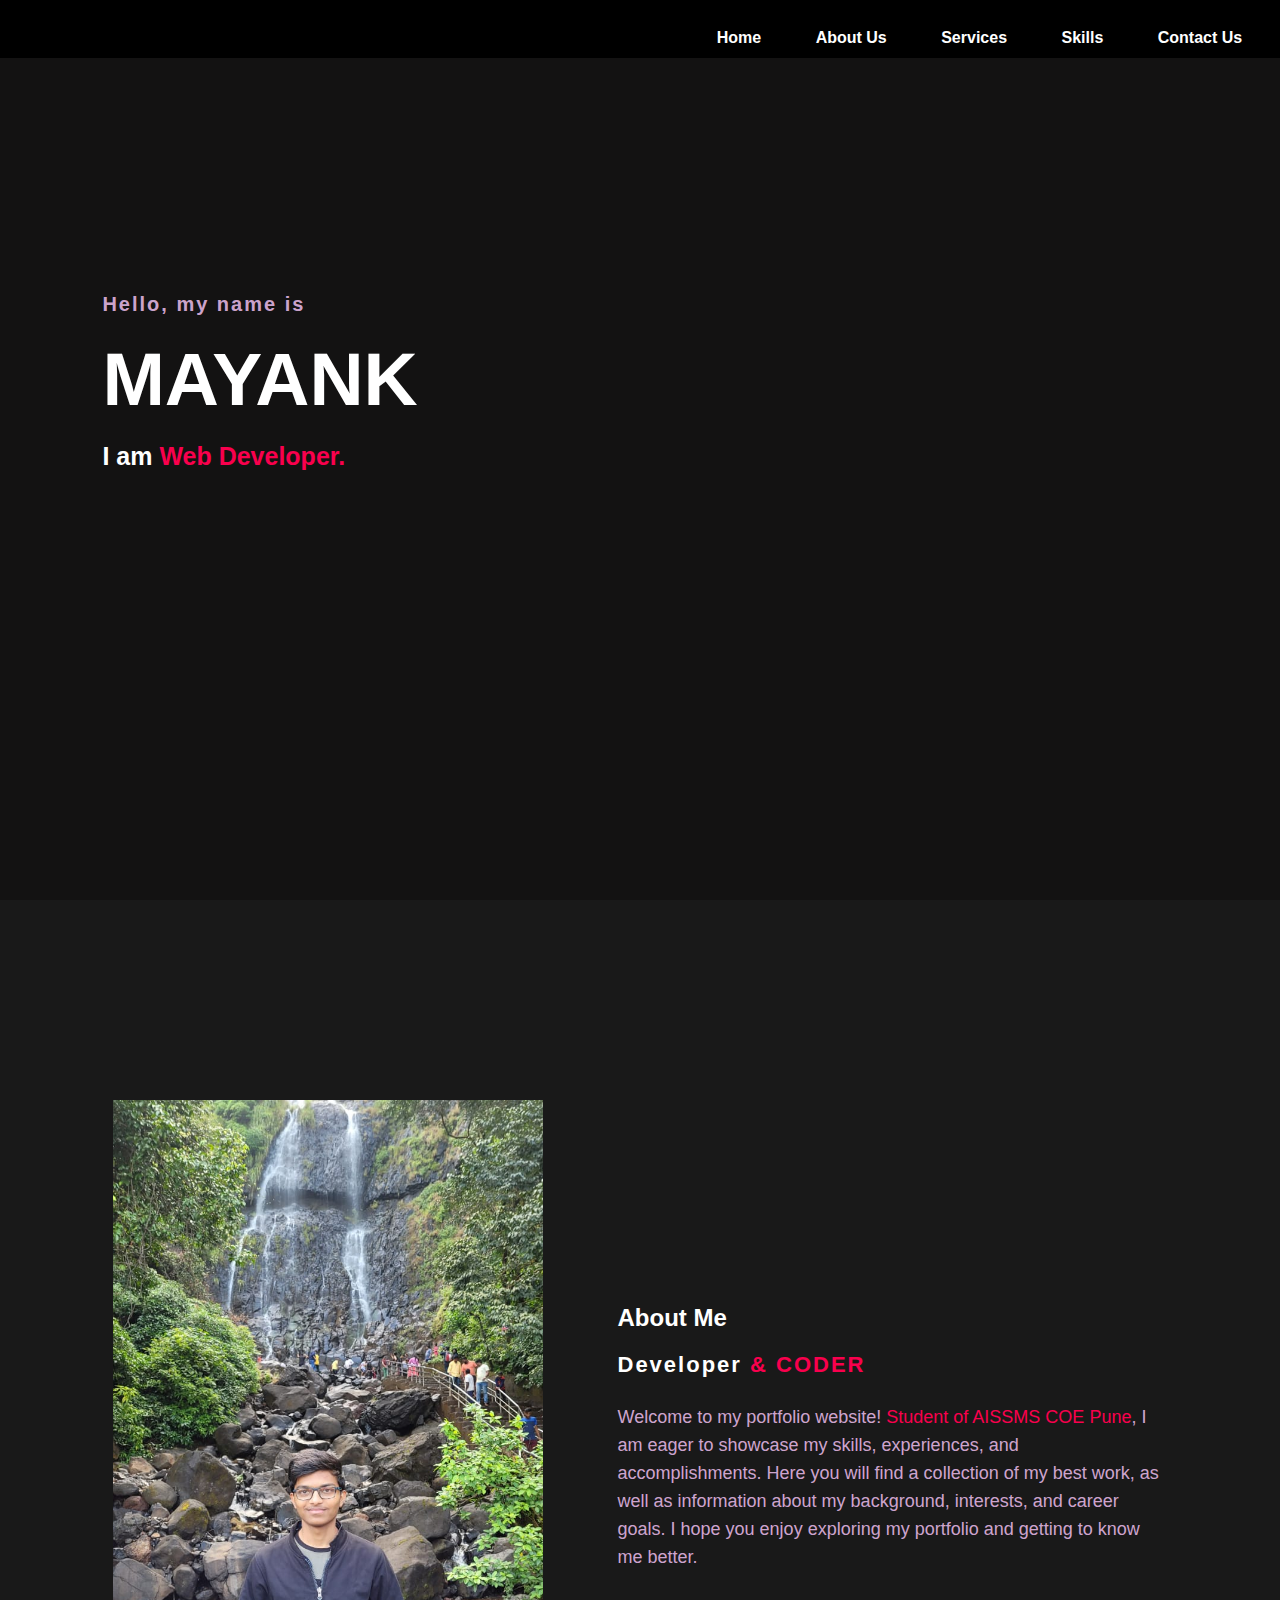
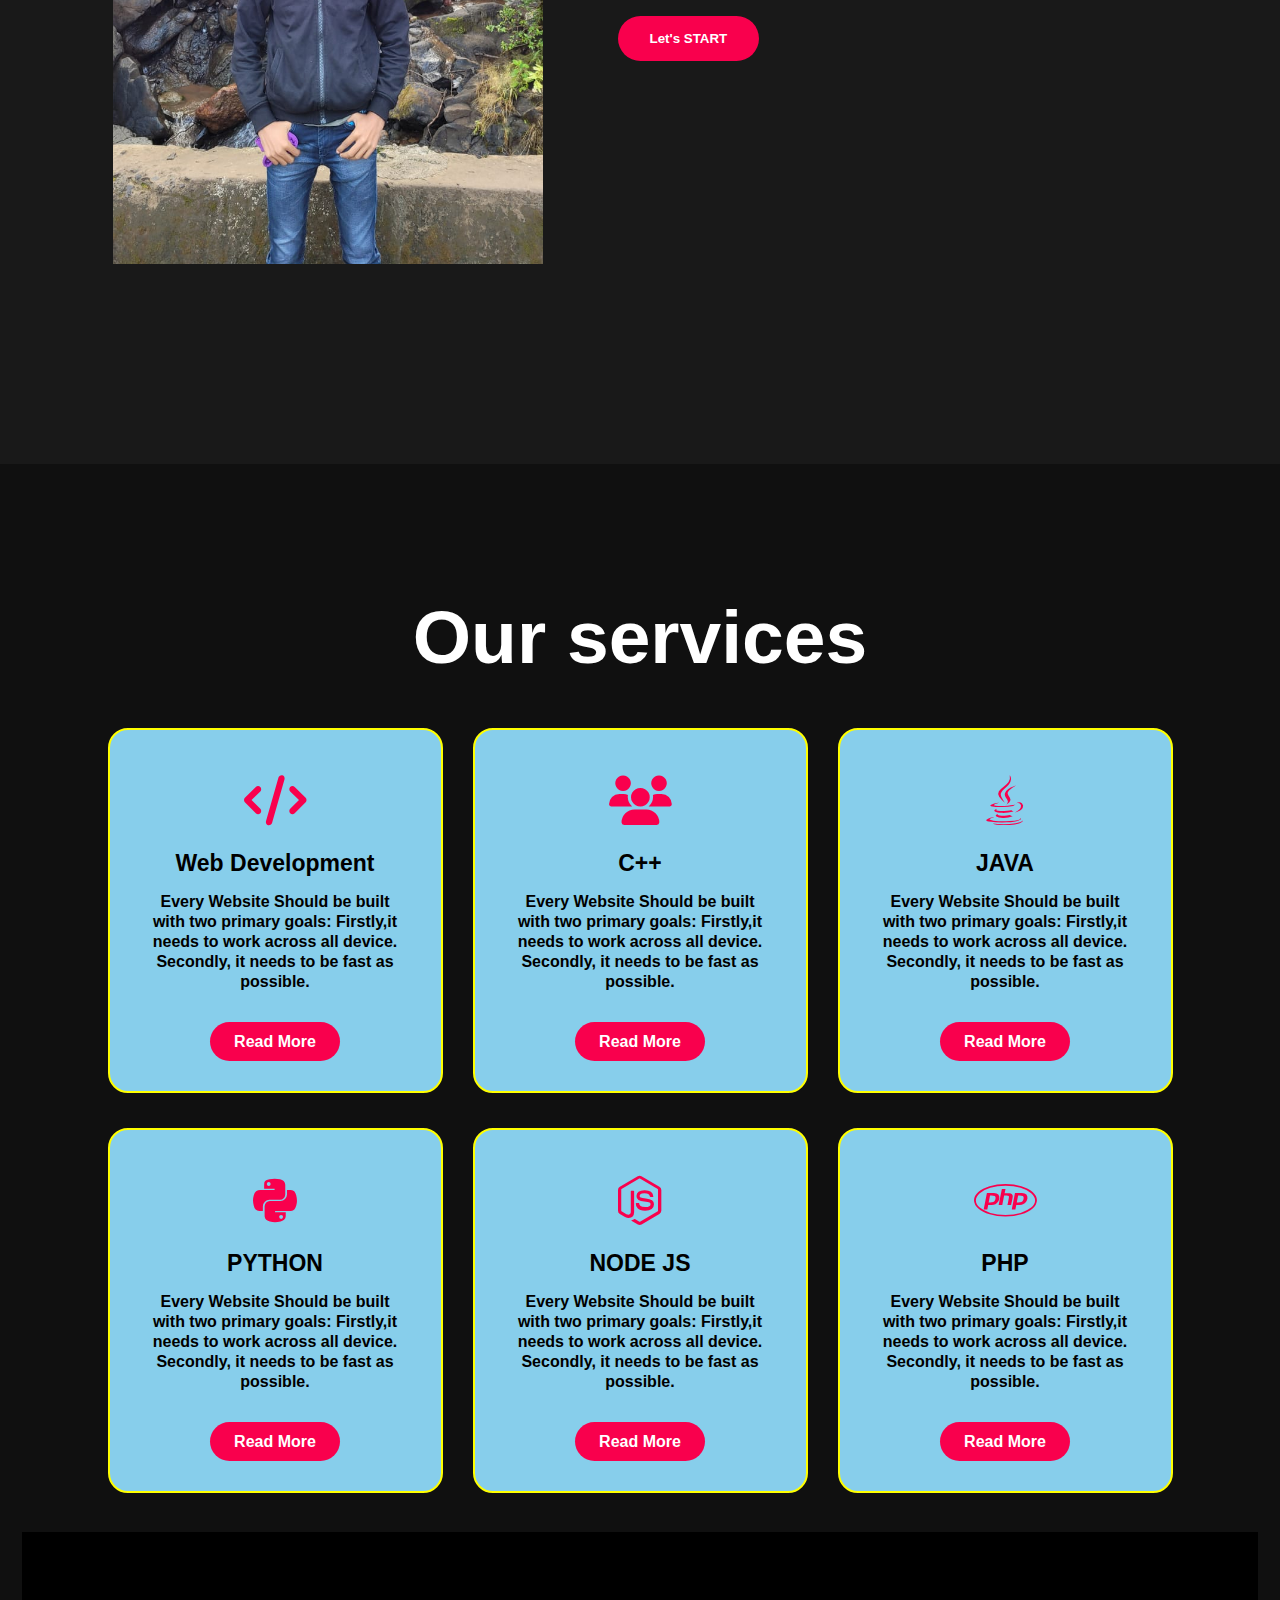
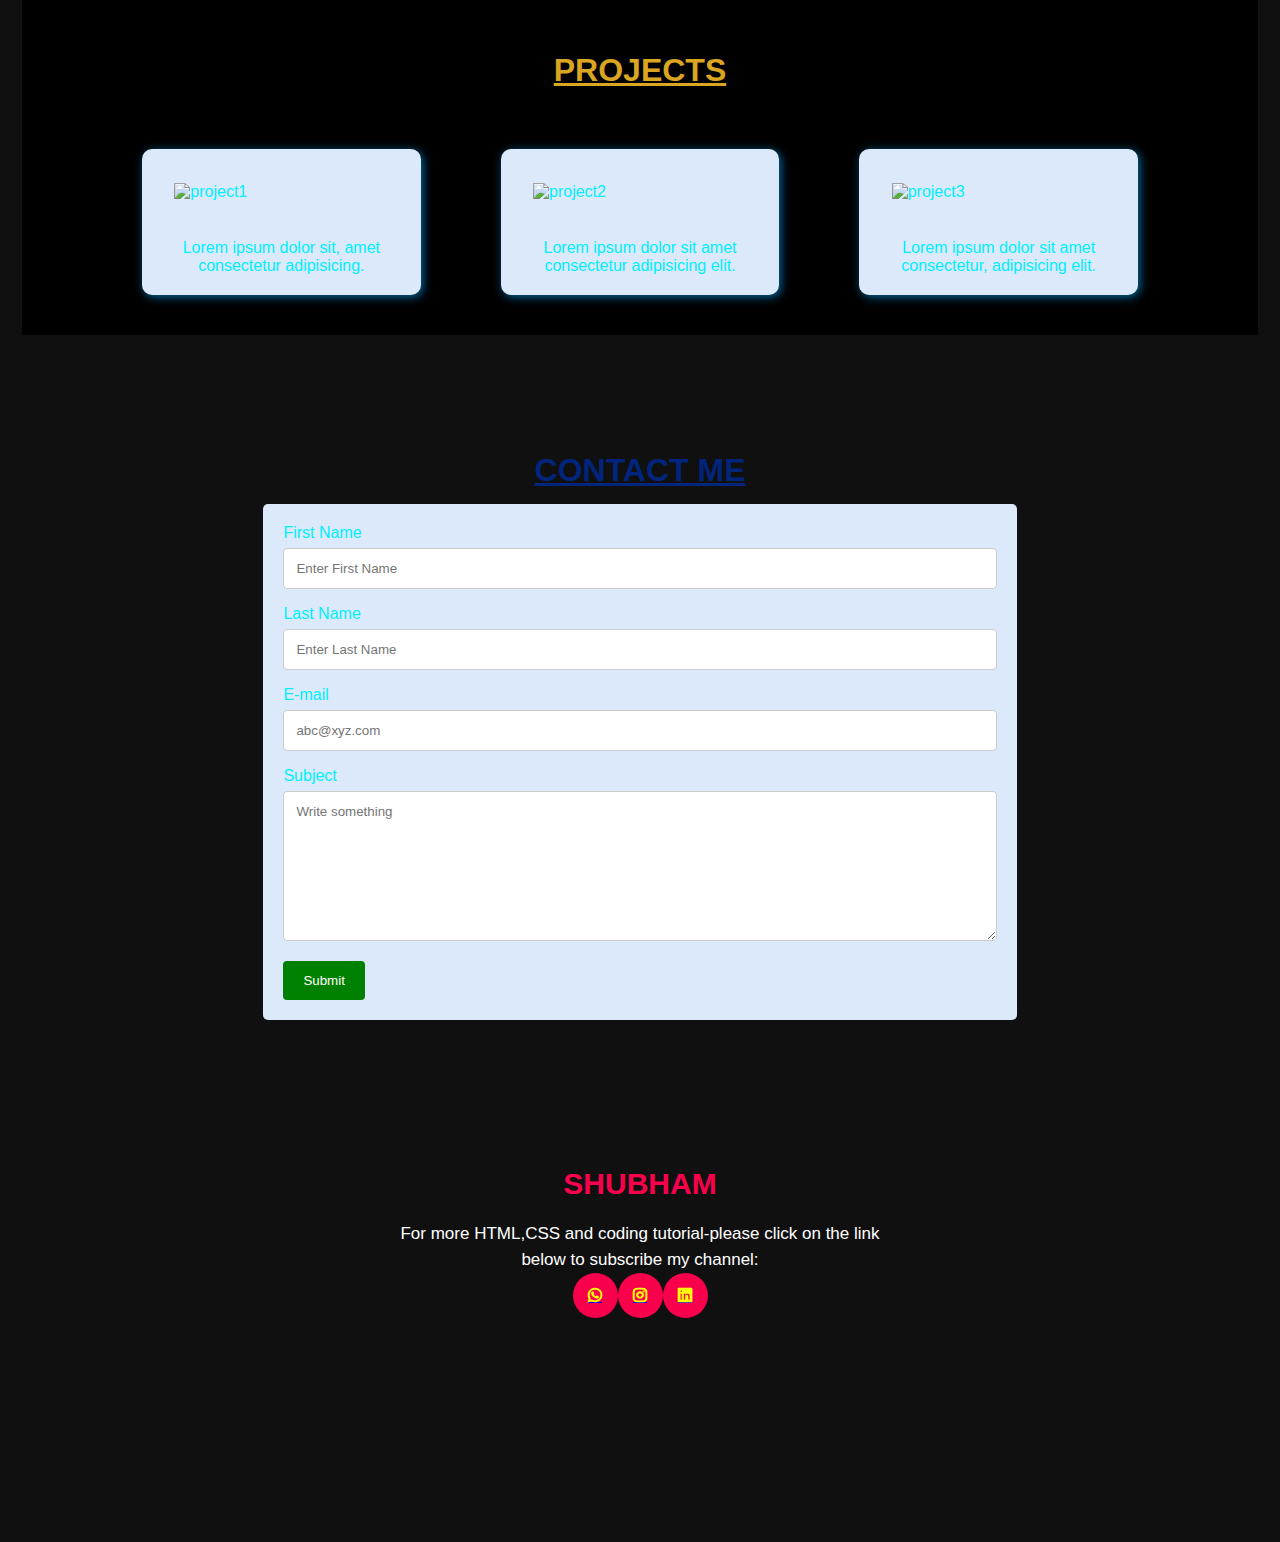
==== Portfolio-Website/index.html @ a7ff5dfb "Add files via upload" ====
<!DOCTYPE html>
<html lang="en">
<head>
    <meta charset="UTF-8">
    <meta http-equiv="X-UA-Compatible" content="IE=edge">
    <meta name="viewport" content="width=device-width, initial-scale=1.0">
    <title>Portfolio website</title>
  
    <link rel="stylesheet" href="style.css">
    <link rel="stylesheet" href="https://cdnjs.cloudflare.com/ajax/libs/font-awesome/6.4.0/css/all.min.css">
</head>
<body>
   <div class="hero">
    <nav>
        <h2 class="logo">Portfo<span>lio</span></h2>
        <ul>
        <li><a href="#">Home</a></li>
        <li><a href="#">About us</a></li>
        <li><a href="#"> Services</a></li> 
        <li><a href="#"> Skills</a></li>
        <li><a href="#">Contact us</a></li>
        </ul>
       
    </nav>

    <div class="content">
        <h4>Hello, my name is</h4>
        <h1>  MAYANK <span> </span></h1>
        <h3>I am <span class="multiple-text">Web Developer.</span></h3>
    
        <a href="" style="font-size: larger; " class="btn" target="_blank">Download CV</a>
        <br>
        <br>
        <br>

    </div>
   </div>


   <Section class="about">
    <div class="about">
        <div class="main">
            <img src="./my photo.jpg">
            <div class="about-text">
                <h2>About me</h2>
                <h5>Developer <span> & CODER</span></h5>
                <p>Welcome to my portfolio website! <span>Student of AISSMS COE Pune</span>, I am eager to showcase my skills, experiences, and accomplishments. Here you will find a collection of my best work, as well as information about my background, interests, and career goals. I hope you enjoy exploring my portfolio and getting to know me better.</p>
               <button>Let's START</button>
            </div>
        </div>
    </div>

   </Section>


<div class="service">
    <div class="title">
        <h2>Our services <span></h2>
    </div>

    
         <div class="box">
        <div class="card">
            <i class="fa-solid fa-code"></i>
            <h3 style="color: black;
             font-size: 23px;
            margin-bottom: 15px;"
            >Web Development</h3>
            <div class="pra">
                <p>Every Website Should be built with two primary goals: Firstly,it needs to work across all device. Secondly, it needs to be fast as possible.</p>
                <p style="text-align: center;"><br><br>
                    <a class="button"href="#" target=""> Read More</a>
                </p>
            </div>
        </div>
        <div class="card">
            <i class="fa-solid fa-users"></i>
            <h3 style="color: black;
             font-size: 23px;
            margin-bottom: 15px;">C++</h3>
            <div class="pra">
                <p>Every Website Should be built with two primary goals: Firstly,it needs to work across all device. Secondly, it needs to be fast as possible.</p>
                <p style="text-align: center;"><br><br>
                    <a class="button"href="#" target="">Read More</a>
                </p>
            </div>
        </div>
        <div class="card">
            <i class="fa-brands fa-java"></i>
            <h3 style="color: black;
             font-size: 23px;
            margin-bottom: 15px;">JAVA</h3>
            <div class="pra">
                <p>Every Website Should be built with two primary goals: Firstly,it needs to work across all device. Secondly, it needs to be fast as possible.</p>
                <p style="text-align: center;"><br><br>
                    <a class="button"href="doc22.html" target="_blank">Read More</a>
                </p>
            </div>
        </div>
    </div>
     <div class="box1">
        <div class="card">
            <i class="fa-brands fa-python"></i>
            <h3 style="color: black;
             font-size: 23px;
            margin-bottom: 15px;">PYTHON</h3>
            <div class="pra">
                <p>Every Website Should be built with two primary goals: Firstly,it needs to work across all device. Secondly, it needs to be fast as possible.</p>
                <p style="text-align: center;"><br><br>
                    <a class="button"href="#" target="_blank">Read More</a>
                </p>
            </div>
        </div>
        <div class="card">
            <i class="fa-brands fa-node-js"></i>
            <h3 style="color: black;
             font-size: 23px;
            margin-bottom: 15px;">NODE JS</h3>
            <div class="pra">
                <p>Every Website Should be built with two primary goals: Firstly,it needs to work across all device. Secondly, it needs to be fast as possible.</p>
                <p style="text-align: center;"><br><br>
                    <a class="button"href="#" target="_blank">Read More</a>
                </p>
            </div>
        </div>
        <div class="card">
            <i class="fa-brands fa-php"></i>
            <h3 style="color: black;
            font-size: 23px;
            margin-bottom: 15px;">PHP</h3>
            <div class="pra">
                <p>Every Website Should be built with two primary goals: Firstly,it needs to work across all device. Secondly, it needs to be fast as possible.</p>
                <p style="text-align: center;"><br><br>
                    <a class="button"href="#" target="_blank">Read More</a>
                </p>
            </div>
        </div>


      
</div> 


<section class="projects" id="projects">
    <div class="max-width">
        <h1 class="projects-main">PROJECTS</h1>
        <div class="project">
            <div class="project-container">
                <img class="project-image" src="photo-1457305237443-44c3d5a30b89.avif" alt="project1">
                 <a class="project1" href="#" ><b><div class="btn">Project 1</div></b></a> 
                </br>
                <p></br> Lorem ipsum dolor sit, amet consectetur adipisicing.</p>
            </div>
            <div class="project-container">
                <img class="project-image" src="photo-1517694712202-14dd9538aa97.avif" alt="project2">
                 <a class="project1" href="#"><b><div class="btn">Project 2</div></b></a> 
                </br>
                <p></br>Lorem ipsum dolor sit amet consectetur adipisicing elit.</p>
            </div>
            <div class="project-container">
                <img class="project-image" src="photo-1571171637578-41bc2dd41cd2.avif" alt="project3">
                <a class="project1" href="" ><b><div class="btn">Project 3</div></b></a>
                </br>
                <p></br>Lorem ipsum dolor sit amet consectetur, adipisicing elit.</p>
            </div>
        </div>
    </div>
</section>
<section class="contactme" id="contactme">
    <div class="max-width">
        <h1 class="contactme-main">CONTACT ME</h1>
        <div class="container">
            <form>
                <label for="fname">First Name</label>
                <input type="text" id="fname" name="firstname" placeholder="Enter First Name">
                <label for="lname">Last Name</label>
                <input type="text" id="lname" name="lastname" placeholder="Enter Last Name">
                <label for="email">E-mail</label>
                <input type="text" id="email" name="email" placeholder="abc@xyz.com">
                <label for="subject">Subject</label>
                <textarea id="subject" name="subject" placeholder="Write something" style="height:150px"></textarea>
                <input type="submit" value="Submit">
            </form>
        </div>
    </div>
</section>
<footer>
    <p><span>SHUBHAM</span></p>
    <P>For more HTML,CSS and coding tutorial-please click on the link below to subscribe my channel:</P>
    <div class="social">
        <a href="#" target="_blank"><i class="fa-brands fa-whatsapp"></i></a>
        <a href="https://www.instagram.com/its_shubham_vaishnav/?igshid=NGExMmI2YTkyZg%3D%3D" target="_blank" ><i class="fa-brands fa-instagram"></i></a>
        <a href="https://l.instagram.com/?u=https%3A%2F%2Fwww.linkedin.com%2Fin%2Fshubham-v-b35455258&e=AT3541HnzIYUP_FwRQEyrs2iZTW7XO4mpqaEnJ7Gt_3bmEVq8BQ3LL7Z20m5niMiqqxG1L1r2FRTN7MIuyh8oCmHCbfWXylD" target="_blank"><i class="fa-brands fa-linkedin"></i></a>
    </div>
</footer>
<!-- <div class="spacer" style="height: 100vh;"></div> -->
<script src="https://unpkg.com/typed.js@2.0.15/dist/typed.umd.js">
    
</script>
<script src="script.js"></script>

</body>
</html>
---- Portfolio-Website/style.css ----
.container {
  border-radius: 5px;
  background-color: #dbe9fa;
  padding: 20px;
  width: 70%;
  margin: auto;
}

.max-width {
  max-width: 1300px;
  padding: 0 80px;
  margin: auto;
}
#contactme {
  padding-top: 75px;
  margin: 22px;
  font-family: "Ubuntu", sans-serif;
}

.contactme-main {
  color: #01257d;
  font-size: 2rem;
  text-align: center;
  text-decoration-line: underline;
  text-decoration-style: solid;
  margin-bottom: 15px;
}

input[type="text"],
select,
textarea {
  width: 100%;
  padding: 12px;
  border: 1px solid #ccc;
  border-radius: 4px;
  box-sizing: border-box;
  margin-top: 6px;
  margin-bottom: 16px;
  resize: vertical;
}

input[type="submit"] {
  background-color: green;
  color: white;
  padding: 12px 20px;
  border: none;
  border-radius: 4px;
  cursor: pointer;
}

input[type="submit"]:hover {
  background-color: rgb(3, 82, 3);
}

#projects {
  padding-top: 100px;
  margin: 22px;
  font-family: "Open Sans", sans-serif;
  background-color: black;
  background-size: 100%;
}
.max-width {
  max-width: 1300px;
  padding: 0 80px;
  margin: auto;
}
.projects-main {
  color: goldenrod;
  font-size: 2rem;
  text-align: center;
  text-decoration-line: underline;
  text-decoration-style: solid;
}

.project-image {
  width: 20vw;
  height: 10vw;
  margin-bottom: 20px;
}

.project {
  display: flex;
  flex: 100%;
  justify-content: space-around;
}

.project-container {
  width: 100%;
  padding: 20px;
  background-color: #dbe9fa;
  box-shadow: 2px 2px 10px #0668a1;
  border-radius: 10px;
  text-align: center;
  margin: 40px;
  transition: 0.3s ease;
}

.project1 {
  color: black;
  text-decoration: none;
  font-size: 1.35rem;
}

.project .project-container a {
  color: #01257d;
}

.project-container:hover,
.project-container:focus {
  box-shadow: 2px 2px 30px #0668a1;
  transform: translateY(-0.75em);
}

* {
  padding: 0;
  margin: 0;
  font-family: "Josefin Sans", sans-serif;
  box-sizing: border-box;
}

.hero {
  height: 100vh;
  width: 100%;
  background-image: url(photo-1450133064473-71024230f91b.jpg);
  /* background-color: black; */
  background-size: cover;
  background-position: calc(130px);
  margin-right: 10px;
}
nav {
  display: flex;
  align-items: center;
  justify-content: space-between;
  padding-top: 18px;
  padding-left: 8%;
  padding-right: 1%;
  background-color: black;
}
.logo {
  color: white;
  font-size: 30 px;
  letter-spacing: 1px;
  cursor: pointer;
}
span {
  color: #f9004d;
}
nav ul li {
  list-style-type: none;
  display: inline-block;
  padding: 10px 25px;
}
nav ul li a {
  color: white;
  text-decoration: none;

  font-weight: bold;
  text-transform: capitalize;
  animation: slideRight 1s ease forwards;
}
nav ul li a:hover {
  color: #f9004d;
  transition: 0.4s;
}
.btn {
  background-color: #f9004d;
  color: white;
  text-decoration: none;
  border: 2px solid transparent;
  font-weight: bold;
  padding: 10px 25px;
  border-radius: 30px;
  transition: transform 0.4s;
}
.btn:hover {
  transform: scale(1.2);
  background-color: green;
}
.content {
  position: absolute;
  top: 50%;
  left: 8%;
  transform: translateY(-50%);
}
h1 {
  color: white;
  margin: 20px 0 20px;
  font-size: 75px;
}
h3 {
  color: white;
  font-size: 25px;
  margin-bottom: 50px;
}
h4 {
  color: #fcfc;
  letter-spacing: 2px;
  font-size: 20px;
}
.newslatter form {
  width: 380px;
  max-width: 100%;
  position: relative;
}
.newslatter form input:first-child {
  display: inline-block;
  width: 100%;
  padding: 14px 130px 14px;
  border: 2px solid #f9004d;
  outline: none;
  border-radius: 30px;
}
.newslatter form input:last-child {
  position: absolute;
  display: inline-block;
  outline: none;
  border: none;
  padding: 10px 30px;
  border-radius: 30px;
  background-color: #f9004d;
  color: white;
  box-shadow: 0px 0px 5px #000, 0px, 0px 15px #858585;
  top: 6px;
  right: 6px;
}
.socialmedia {
  color: white;
}

.about {
  width: 100%;
  padding: 100px 0px;
  background-color: #191919;
}
.about img {
  height: auto;
  width: 430px;
}
.about-text {
  width: 550px;
}
.main {
  width: 1130px;
  max-width: 95%;
  margin: 0 auto;
  display: flex;
  align-items: center;
  justify-content: space-around;
}
.about-text h2 {
  color: white;
  font: 75px;
  text-transform: capitalize;
  margin-bottom: 20px;
}

.about-text h5 {
  color: white;
  letter-spacing: 2px;
  font-size: 22px;
  margin-bottom: 25px;
  text-transform: capitalize;
}
.about-text p {
  color: #fcfc;

  line-height: 28px;
  font-size: 18px;
  margin-bottom: 45px;
}
button {
  background-color: #f9004d;
  color: white;
  text-decoration: none;
  border: 2px solid transparent;
  font-weight: bold;
  padding: 13px 30px;
  border-radius: 30px;
  transition: 0.4s;
}
button:hover {
  background-color: transparent;
  border: 2px solid #f9004d;
  cursor: pointer;
}

.service {
  background: #101010;
  width: 100%;
  padding: 100px 0px;
}
.title h2 {
  color: white;
  font-size: 75px;
  width: 1130px;
  margin: 30px auto;
  text-align: center;
}
.box {
  display: flex;
  justify-content: center;
  align-items: center;
  min-height: 400px;
}

.card {
  height: 365px;
  width: 335px;
  padding: 20px 35px;
  background: skyblue;
  border-radius: 20px;
  margin: 15px;
  position: relative;
  overflow: hidden;
  text-align: center;
  border: 2px solid yellow;
}
.card i {
  font-size: 50px;
  display: block;
  text-align: center;
  margin: 25px 0px;
  color: #f9004d;
}
.pra {
  color: rgb(0, 0, 0);
  font-size: 16px;
  line-height: 20px;
  margin-bottom: 25px;
  font-weight: bolder;
}
.card:hover {
  border-color: aqua;
  transform: scale(1.1);
}

.box1 {
  display: flex;
  justify-content: center;
  align-items: center;
  min-height: 400px;
}
.at {
  flex: flex start;
  text-align: center;
  color: yellowgreen;
  font-size: large;
  font-weight: bold;
}
.card .button {
  background-color: #f9004d;
  color: white;
  text-decoration: none;
  border: 2px solid transparent;
  font-weight: bold;
  padding: 9px 22px;
  border-radius: 30px;
  transition: 0.4s;
}
.card .button:hover {
  background-color: black;
  border: 2px solid #f9004d;
  cursor: pointer;
}
.contact-me {
  width: 100%;
  height: 29px;
  background-color: #191919;
  display: flex;
  align-items: center;
  flex-direction: column;
  justify-content: space-between;
}

.container {
  border-radius: 5px;
  background-color: #dbe9fa;
  padding: 20px;
  width: 70%;
  margin: auto;
}

.max-width {
  max-width: 1300px;
  padding: 0 80px;
  margin: auto;
}
#contactme {
  padding-top: 75px;
  margin: 22px;
  font-family: "Ubuntu", sans-serif;
}

.contactme-main {
  color: #01257d;
  font-size: 2rem;
  text-align: center;
  text-decoration-line: underline;
  text-decoration-style: solid;
  margin-bottom: 15px;
}

input[type="text"],
select,
textarea {
  width: 100%;
  padding: 12px;
  border: 1px solid #ccc;
  border-radius: 4px;
  box-sizing: border-box;
  margin-top: 6px;
  margin-bottom: 16px;
  resize: vertical;
}

input[type="submit"] {
  background-color: green;
  color: white;
  padding: 12px 20px;
  border: none;
  border-radius: 4px;
  cursor: pointer;
}

input[type="submit"]:hover {
  background-color: rgb(3, 82, 3);
}

.look {
  justify-content: center;
  padding: 100px 30%;
}
#projects {
  padding-top: 100px;
  margin: 22px;
  font-family: "Open Sans", sans-serif;
  background-color: black;
  background-size: 100%;
}
.max-width {
  max-width: 1300px;
  padding: 0 80px;
  margin: auto;
}
.projects-main {
  color: goldenrod;
  font-size: 2rem;
  text-align: center;
  text-decoration-line: underline;
  text-decoration-style: solid;
}

.project-image {
  width: 20vw;
  height: 10vw;
  margin-bottom: 20px;
}

.project {
  display: flex;
  flex: 100%;
  justify-content: space-around;
}

.project-container {
  width: 100%;
  padding: 20px;
  background-color: #dbe9fa;
  box-shadow: 2px 2px 10px #0668a1;
  border-radius: 10px;
  text-align: center;
  margin: 40px;
  transition: 0.3s ease;
}

.project1 {
  color: black;
  text-decoration: none;
  font-size: 1.35rem;
}
.project .project-container a {
  color: #01257d;
}

.project-container:hover,
.project-container:focus {
  box-shadow: 2px 2px 30px #0668a1;
  transform: translateY(-0.75em);
}

footer {
  position: relative;
  width: 100%;
  height: 400px;
  background: #101010;
  display: flex;
  flex-direction: column;
  align-items: center;
  justify-content: center;
}

footer p:nth-child(1) {
  font-size: 30px;
  color: white;
  margin-bottom: 20px;
  font-weight: bold;
}
footer p:nth-child(2) {
  color: white;
  font-size: 17px;
  width: 500px;
  text-align: center;
  line-height: 26px;
}

.social {
  display: flex;
}
.social a {
  width: 45px;
  height: 45px;
  display: flex;
  align-items: center;
  justify-content: center;
  background: #f9004d;
  border-radius: 50%;
}

.social i {
  font-weight: bolder;
  color: yellow;
}

@import url("https://fonts.googleapis.com/css?family= Poppi");

* {
  margin: 0%;
  padding: 0;
  box-sizing: border-box;
  font-family: "poppins", sans-serif;
}
body {
  background-color: rgb(19, 18, 18);
  color: #0ef;
}
.header {
  position: fixed;
  top: 0;
  left: 0;
  width: 100%;
  padding: 20px, 10%;
  background: transparent;
  display: flex;
  justify-content: space-between;
  align-items: center;
  z-index: 100;
  color: #0ef;
}
.logo {
  font-size: 35px;
  color: aliceblue;
  text-decoration: none;
  font-weight: 600;
  cursor: default;
  margin-left: 50px;
  opacity: 0;
  animation: slideRight 1s ease forwards;
}
.navbar a {
  display: inline-block;
  font-size: 18px;
  color: #fff;
  text-decoration: none;
  font-weight: 500;
  margin-left: 35px;
  cursor: default;
  opacity: 0;
  animation: slideTop 0.5s ease forwards;
  animation-delay: calc(0.2s * var(--i));
}
.navbar a:hover,
.navbar a:active {
  color: #0ef;
}
.home {
  position: relative;
  width: 100%;
  height: 100vh;
  display: flex;
  justify-content: space-between;
  align-items: center;
  padding: 70px 10% 0;
}
.home-content {
  max-width: 600px;
}
.home-content h3 {
  font-size: 32px;
  font-weight: 700;
  opacity: 0;
  animation: slideBotton 1s ease forwards;
  animation-delay: 0.7s;
}
.home-content h3:nth-of-type(2) {
  margin-bottom: 30px;
  animation: slideTop 1s ease forwards;
  animation-delay: 0.7s;
}
.home-content h3 span {
  color: rgb(226, 24, 41);
}
.home-content h1 {
  font-size: 56px;
  margin: -4px 0;
  opacity: 0;
  animation: slideRight 1s ease forwards;
  animation-delay: 1s;
}
.home-content p {
  font-size: 16px;
  opacity: 0;
  animation: slideLeft 1s ease forwards;
  animation-delay: 1s;
}
.home-img img {
  max-width: 650px;
  margin-right: -20px;
  opacity: 0;
  animation: zoomIn 1s ease forwards;
  animation-delay: 2s;
}
.social-media a {
  display: inline-flex;
  justify-content: center;
  align-items: center;
  width: 40px;
  height: 40px;
  background: transparent;
  border: 2px solid #0ef;
  border-radius: 50%;
  font-size: 20px;
  color: #0ef;
  text-decoration: none;
  margin: 30px 15px 30px 0;
  transition: 0.5s ease;
  opacity: 0;
  animation: slideLeft 1s ease forwards;
  animation-delay: calc(0.2s * var(--i));
}
.social-media a:hover {
  background-color: #0ef;
  color: rgb(16, 15, 15);
}
.active {
  color: #0ef;
}
.btn {
  display: inline-block;
  padding: 12px 28px;
  background-color: #0ef;
  border-radius: 40px;
  box-shadow: 0 0 10px #0ef;
  font-size: 16px;
  color: #1f242d;
  letter-spacing: 1px;
  text-decoration: none;
  font-weight: 600;
  opacity: 0;
  animation: slideTop 1s ease forwards;
  animation-delay: 1s;
}
@keyframes slideRight {
  0% {
    transform: translateX(-100px);
    opacity: 0;
  }
  100% {
    transform: translateX(0);
    opacity: 1;
  }
}
@keyframes slideLeft {
  0% {
    transform: translateX(100px);
    opacity: 0;
  }
  100% {
    transform: translateX(0);
    opacity: 1;
  }
}

@keyframes slideTop {
  0% {
    transform: translateY(100px);
    opacity: 0;
  }
  100% {
    transform: translateY(0);
    opacity: 1;
  }
}

@keyframes slideBotton {
  0% {
    transform: translateY(-100px);
    opacity: 0;
  }
  100% {
    transform: translateY(0);
    opacity: 1;
  }
}
@keyframes zoomIn {
  0% {
    transform: scale(0);
    opacity: 0;
  }
  100% {
    transform: scale(1);
    opacity: 1;
  }
}
.skills {
  background-color: #151515;
  padding: 50px 0;
}

.skills h2 {
  text-align: center;
  margin-bottom: 40px;
  border-radius: 50%;
  background-color: #0ef;
  opacity: 0;
  animation: slideTop 1s ease forwards;
  animation-delay: 2s;
  color: #131414;
  font-weight: 700;
}

.skill-list {
  display: flex;
  justify-content: center;
  align-items: center;
  flex-wrap: wrap;
  opacity: 0;
  animation: slideTop 1s ease forwards;
  animation-delay: 2s;
}

.skill {
  width: 300px;
  margin: 20px;
  padding: 20px;
  background-color: rgb(22, 239, 239);
  box-shadow: 0 0 10px rgba(146, 228, 228, 0.1);
  text-align: center;
  border-radius: 25%;
  opacity: 0;
  animation: slideTop 1s ease forwards;
  animation-delay: 1s;
}

.skill h3 {
  margin-bottom: 10px;
  color: #131414;
}

.bar {
  height: 10px;
  background-color: #131414;
  position: relative;
  margin-top: 10px;
}
/* Footer Styling */
.footer {
  background-color: rgb(173, 196, 196);
  color: #e928b5;
  padding: 30px;
  display: flex;
  flex-wrap: wrap;
  justify-content: space-between;
  align-items: center;
  font-weight: 700;
  border-radius: 50%;
}

.copy {
  font-size: 14px;
  color: #131414;
}

.bottom-links {
  display: flex;
}

.links {
  margin: 0 20px;
  color: #d2dcdc;
}

.links span {
  display: block;
  margin-bottom: 10px;
  font-weight: bold;
  color: #f4e7e7;
}

.links a {
  display: block;
  margin-bottom: 5px;
  color: #161515;
  text-decoration: none;
}

.links a:hover {
  text-decoration: underline;
}

.links i {
  margin-right: 10px;
  font-size: 24px;
  opacity: 0;
  animation: slideTop 0.5s ease forwards;
  animation-delay: calc(0.2s * var(--i));
}
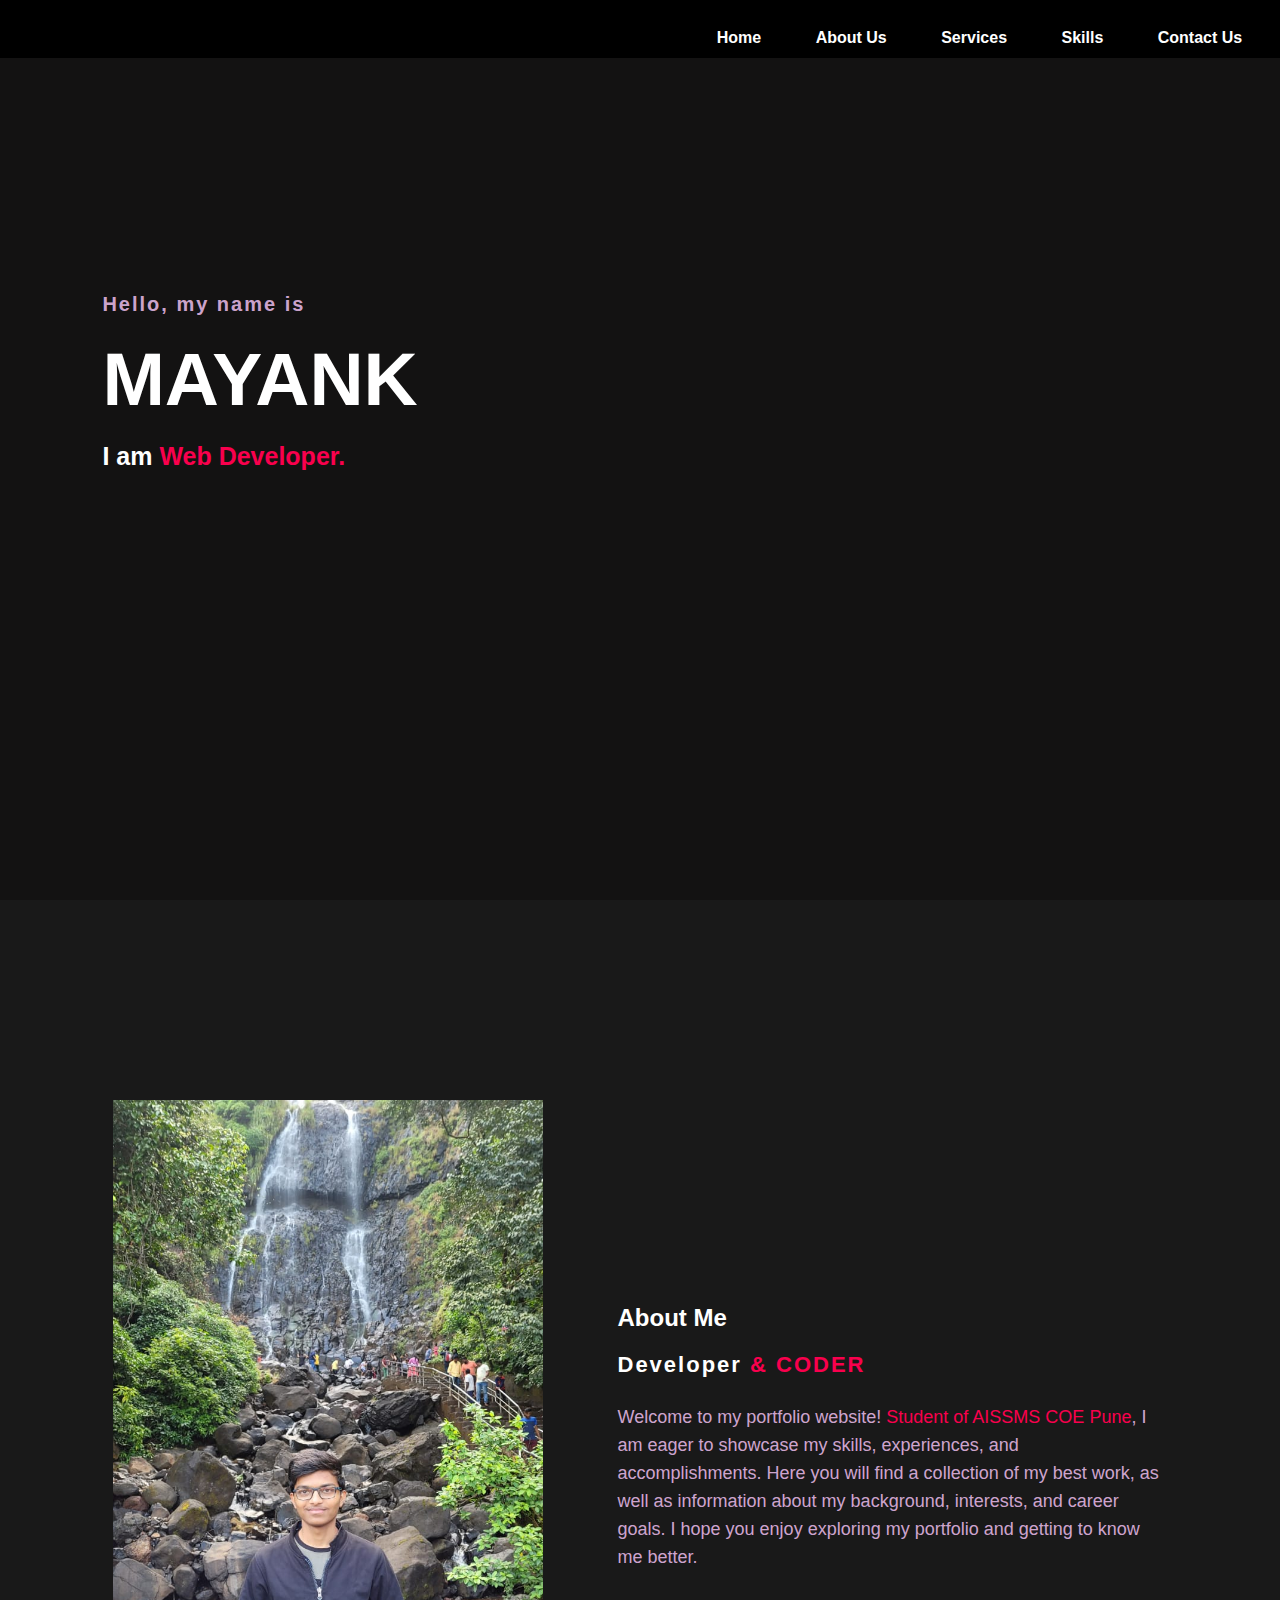
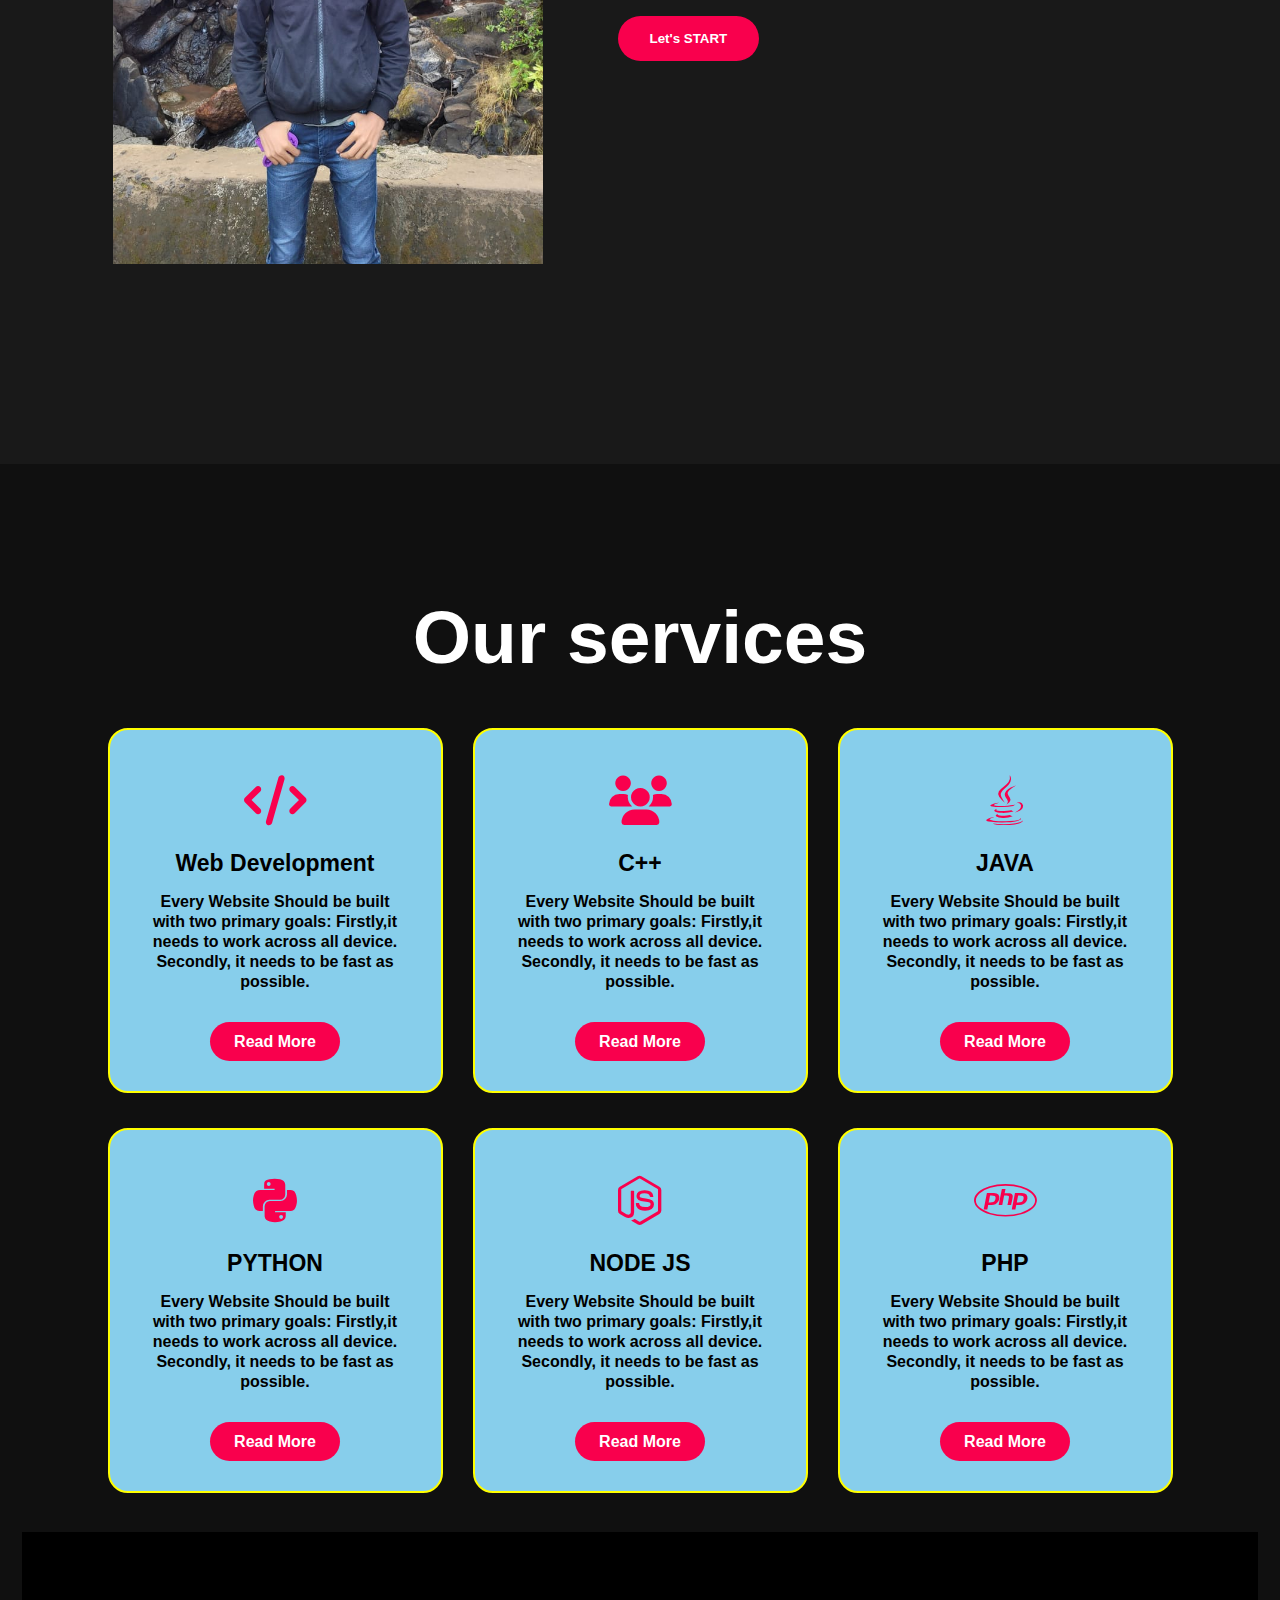
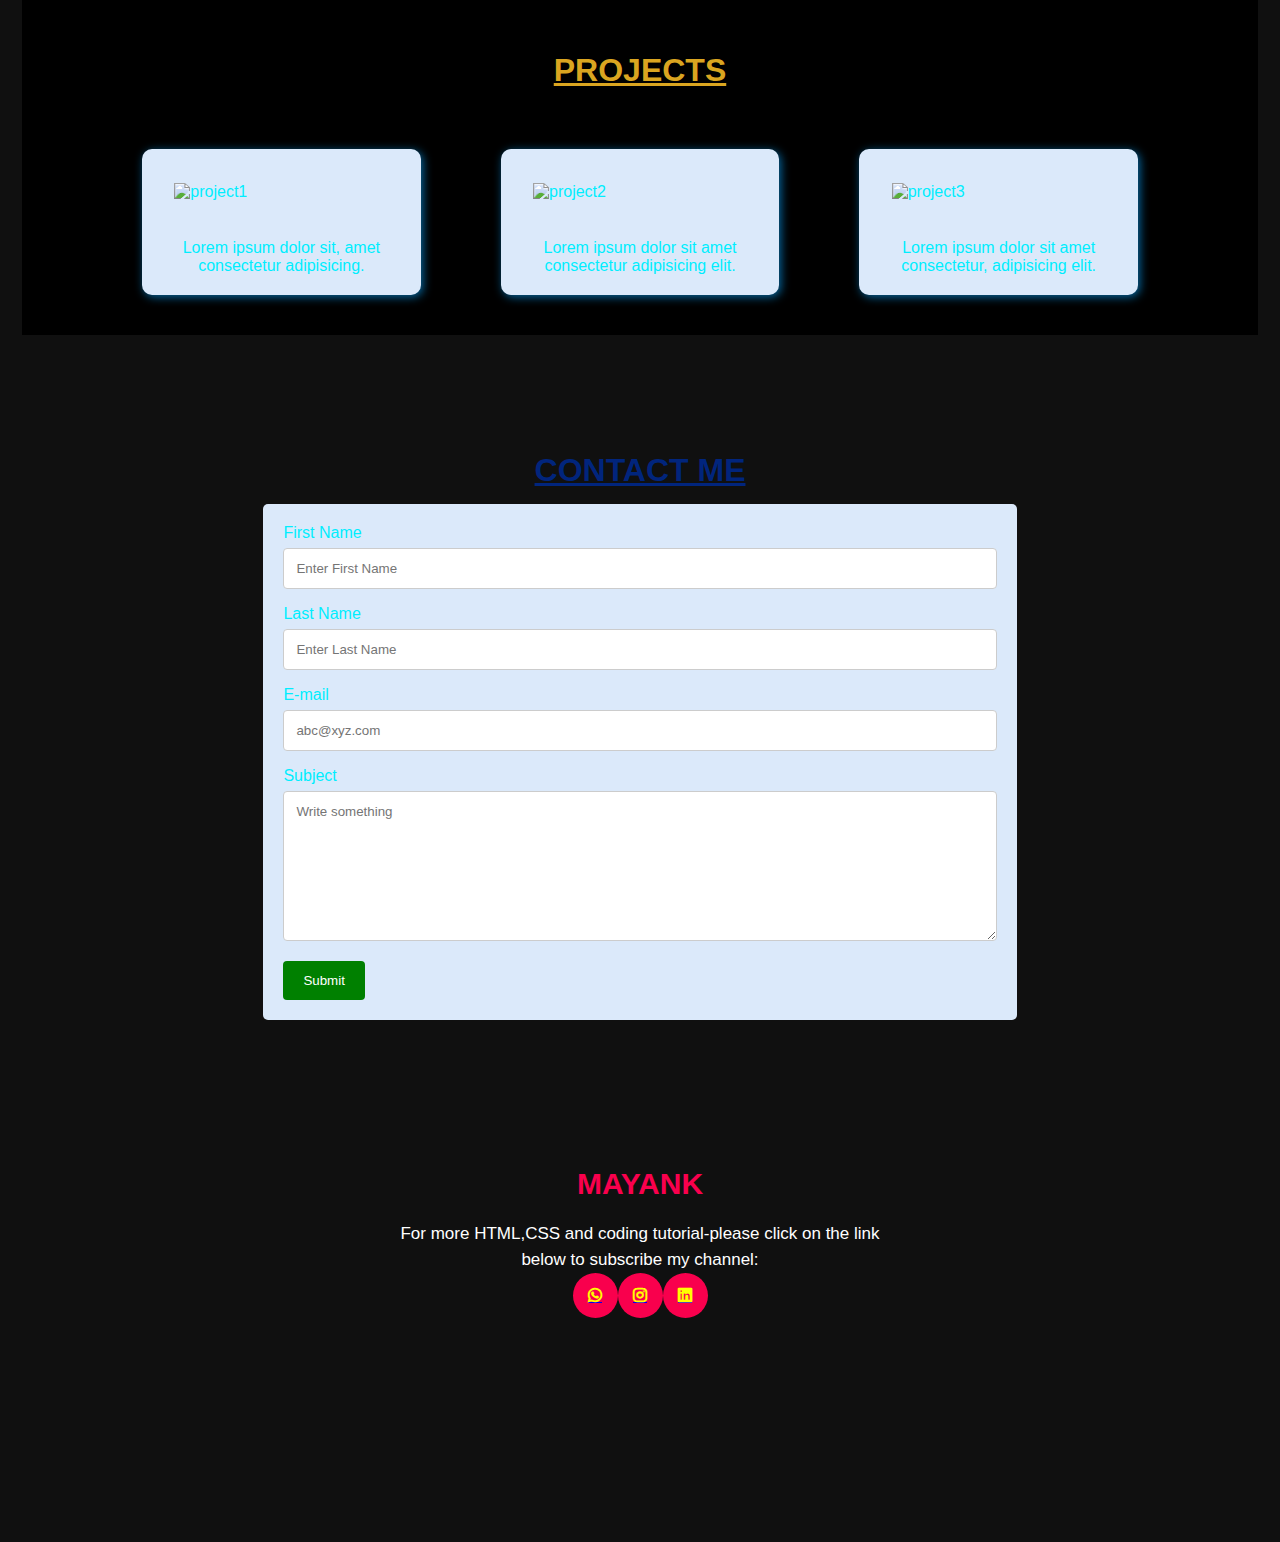
==== commit d32090c3: "Update index.html" ====
--- a/Portfolio-Website/index.html
+++ b/Portfolio-Website/index.html
@@ -185,7 +185,7 @@
     </div>
 </section>
 <footer>
-    <p><span>SHUBHAM</span></p>
+    <p><span>MAYANK</span></p>
     <P>For more HTML,CSS and coding tutorial-please click on the link below to subscribe my channel:</P>
     <div class="social">
         <a href="#" target="_blank"><i class="fa-brands fa-whatsapp"></i></a>
